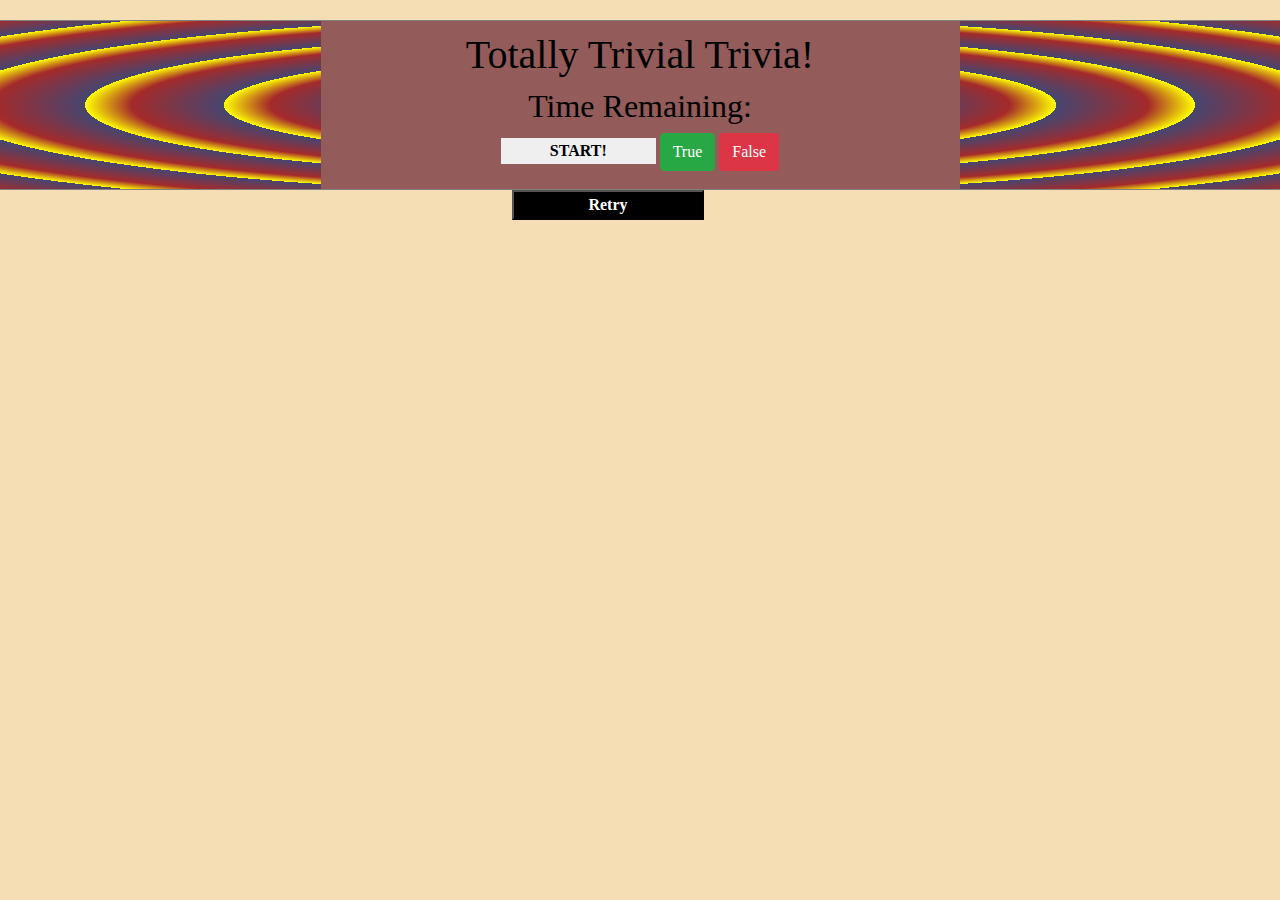
==== index.html @ b8c5e20f "working on timer" ====
<!DOCTYPE html>
<html lang="en">

<head>
    <meta charset="UTF-8">
    <!-- Bootstrap core CSS -->
    <link rel="stylesheet" href="https://stackpath.bootstrapcdn.com/bootstrap/4.3.1/css/bootstrap.min.css">

    <!-- Personal CSS -->
    <link rel="stylesheet" type="text/css" href="assets/css/style.css">
    <meta name="viewport" content="width=device-width, initial-scale=1.0">
    <title>Trivia Game</title>
</head>

<body>





    <div class="outer-container row">
        <div class="col-12">

            <!-- <div class="timer">
                        <p id="time">60</p>
                        <h3 id="display">00:00</h3>
                    </div> -->

            <div class="col-8" id="main-container">


                <h1>Totally Trivial Trivia!</h1>

                <h2 id="display">Time Remaining: <span id ="timer"></span></h2>

                <button id="startgame" class="col-3"><strong>START!</strong></button>

                <!-- //add id for correct and wrong -->

                <div class="questions">
                    <li id="question1"> Q1: The Capital of Libya is Benghazi.</li>
                    <label>
                        <button id="V" class="btn btn-success" name="choise">True</button>
                    </label>

                    <label>
                        <button id="F" class="btn btn-danger" name="choise">False</button>
                    </label>


                    <li id="question2"> Q2: Albert Einstein was awarded the Nobel Prize in Physics.</li>
                    <label>
                        <button id="V" class="btn btn-success" name="choise">True</button>
                    </label>

                    <label>
                        <button id="F" class="btn btn-danger" name="choise">False</button>
                    </label>


                    <li id="question3"> Q3: Brazil is the only country in the America whose official language is
                        Portuguese.</li>

                    <label>
                        <button id="V" class="btn btn-success" name="choise">True</button>
                    </label>

                    <label>
                        <button id="F" class="btn btn-danger" name="choise">False</button>
                    </label>


                    <li id="question4"> Q4: No bird can fly backwards.</li>

                    <label>
                        <button id="V" class="btn btn-success" name="choise">True</button>
                    </label>

                    <label>
                        <button id="F" class="btn btn-danger" name="choise">False</button>
                    </label>


                    <li id="question5"> Q5: Gone with the winds takes place in Savannah, Georgia.</li>

                    <label>
                        <button id="V" class="btn btn-success" name="choise">True</button>
                    </label>

                    <label>
                        <button id="F" class="btn btn-danger" name="choise">False</button>
                    </label>


                    <li id="question6"> Q6: Paprika is the Hungarian word for pepper.</li>

                    <label>
                        <button id="V" class="btn btn-success" name="choise">True</button>
                    </label>

                    <label>
                        <button id="F" class="btn btn-danger" name="choise">False</button>
                    </label>


                    <li id="question7"> Q7: Lightning never strike in the same place twice.</li>

                    <label>
                        <button id="V" class="btn btn-success" name="choise">True</button>
                    </label>

                    <label>
                        <button id="F" class="btn btn-danger" name="choise">False</button>
                    </label>


                    <li id="question8"> Q8: Goldfish only have a memory of three seconds.</li>

                    <label>
                        <button id="V" class="btn btn-success" name="choise">True</button>
                    </label>

                    <label>
                        <button id="F" class="btn btn-danger" name="choise">False</button>
                    </label>


                    <li id="question9"> Q9: Batman fights crime in retalition for the destruction of his planet.</li>

                    <label>
                        <button id="V" class="btn btn-success" name="choise">True</button>
                    </label>

                    <label>
                        <button id="F" class="btn btn-danger" name="choise">False</button>
                    </label>


                    <li id="question10"> Q10: The first feature film produced entirely with CGI (computer-generated
                        imagery) was Toy Story
                    </li>

                </div>

                <label>
                    <button id="V" class="btn btn-success" name="choise">True</button>
                </label>

                <label>
                    <button id="F" class="btn btn-danger" name="choise">False</button>
                </label>

                <div class="answers">

                </div>

            </div>
        </div>



    </div>
    <div class="end-text">

        <h4 id="timeout"><u><strong><abbr title="You failed!!">TIMEOUT!</abbr></strong></u></h4>

        <button id="retrybutton"><strong>Retry</strong></button>
        <h5 id="loser" class="lead">I don't know if you are pretty ignorant or really stupid, but you missed lots of
            correct answers. Retry blindfolded, you may have more chance to raise your score.</h5>
        <h5 id="normal" class="lead">Good, but not enough. Try again and give the correct answer to all questions! You
            can do it!</h5>
        <h5 id="good" class="lead">Very good! You are smart, just like Nolan!</h5>
    </div>



</body>

<!-- Javascript files needed by Bootstrap -->
<script src="https://code.jquery.com/jquery-3.2.1.slim.min.js"></script>
<script src="https://cdnjs.cloudflare.com/ajax/libs/popper.js/1.12.9/umd/popper.min.js"></script>
<script src="https://stackpath.bootstrapcdn.com/bootstrap/4.3.1/js/bootstrap.min.js"></script>

<script type="text/javascript" src="assets/javascript/app.js"></script>

</html>
---- assets/css/style.css ----
body {
    background-color: wheat
}

.outer-container {
    /* background-image: image-set("assets/images/backgroung img.jpeg"); */
    background-color: rgb(53, 53, 82);
    border: 1px solid gray;
    margin-top: 20px;
    background-image: repeating-radial-gradient(rgb(70, 70, 112), brown 10%, yellow 15%);
}

#main-container {
    background-color: rgb(148, 91, 91);
    color: black;
    text-align: center;
    border: 1px;
    font-family: "Mountains of Christmas", cursive;
    margin: auto;
    width: 50%;
    padding: 10px;
  
}

#startgame {
    color: black;
    text-align: center;
    border: 1px;
    font-family: "Mountains of Christmas", cursive;
 
    
    
}

#timeout {
    color: red;
    font-family: "Mountains of Christmas", cursive;
    text-align: left;
    font-style: bold;
    margin-left: 45%;
    
   
}

#retrybutton {
    color: white;
    width: 15%;
    margin-left: 40%;
    margin-bottom: 10px;
    font-family: "Mountains of Christmas", cursive;
    font-style: bold;
    background-color: black;

}
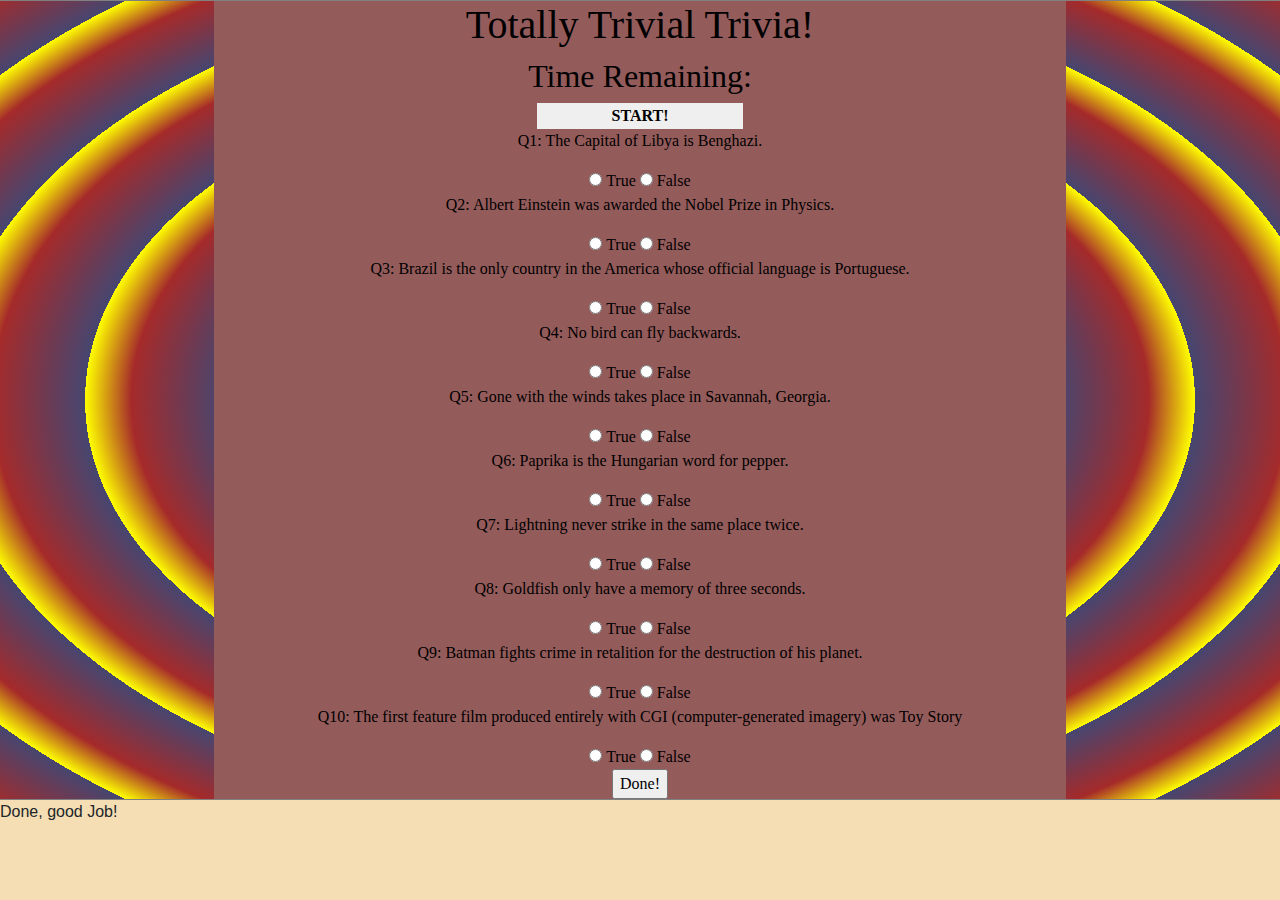
==== commit 7a01e7e2: "still working on JS" ====
--- a/index.html
+++ b/index.html
@@ -31,136 +31,93 @@
 
                 <h1>Totally Trivial Trivia!</h1>
 
-                <h2 id="display">Time Remaining: <span id ="timer"></span></h2>
+                <h2 id="display">Time Remaining: <span id="timer"></span></h2>
 
                 <button id="startgame" class="col-3"><strong>START!</strong></button>
 
                 <!-- //add id for correct and wrong -->
 
-                <div class="questions">
-                    <li id="question1"> Q1: The Capital of Libya is Benghazi.</li>
-                    <label>
-                        <button id="V" class="btn btn-success" name="choise">True</button>
-                    </label>
+                <div class="questions" id = "quiz">
 
-                    <label>
-                        <button id="F" class="btn btn-danger" name="choise">False</button>
-                    </label>
+                    <form action="/action_page.php">
+                        <p>Q1: The Capital of Libya is Benghazi.</p>
+                        <input type="radio" id = "quiz1" name="question1" value="true"> True
+                        <input type="radio" id = "quiz1" name="question1" value="false"> False
 
 
-                    <li id="question2"> Q2: Albert Einstein was awarded the Nobel Prize in Physics.</li>
-                    <label>
-                        <button id="V" class="btn btn-success" name="choise">True</button>
-                    </label>
 
-                    <label>
-                        <button id="F" class="btn btn-danger" name="choise">False</button>
-                    </label>
+                        <p>Q2: Albert Einstein was awarded the Nobel Prize in Physics.</p>
+
+                        <input type="radio" name="question2" value="true"> True
+                        <input type="radio" name="question2" value="false"> False
 
 
-                    <li id="question3"> Q3: Brazil is the only country in the America whose official language is
-                        Portuguese.</li>
+                        <p>Q3: Brazil is the only country in the America whose official language is
+                            Portuguese.</p>
 
-                    <label>
-                        <button id="V" class="btn btn-success" name="choise">True</button>
-                    </label>
-
-                    <label>
-                        <button id="F" class="btn btn-danger" name="choise">False</button>
-                    </label>
+                        <input type="radio" name="question3" value="true"> True
+                        <input type="radio" name="question3" value="false"> False
 
 
-                    <li id="question4"> Q4: No bird can fly backwards.</li>
+                        <p>Q4: No bird can fly backwards.</p>
 
-                    <label>
-                        <button id="V" class="btn btn-success" name="choise">True</button>
-                    </label>
-
-                    <label>
-                        <button id="F" class="btn btn-danger" name="choise">False</button>
-                    </label>
+                        <input type="radio" name="question4" value="true"> True
+                        <input type="radio" name="question4" value="false"> False
 
 
-                    <li id="question5"> Q5: Gone with the winds takes place in Savannah, Georgia.</li>
 
-                    <label>
-                        <button id="V" class="btn btn-success" name="choise">True</button>
-                    </label>
+                        <p>Q5: Gone with the winds takes place in Savannah, Georgia.</p>
 
-                    <label>
-                        <button id="F" class="btn btn-danger" name="choise">False</button>
-                    </label>
+                        <input type="radio" name="question5" value="true"> True
+                        <input type="radio" name="question5" value="false"> False
+
+                        <p>Q6: Paprika is the Hungarian word for pepper.</p>
+
+                        <input type="radio" name="question6" value="true"> True
+                        <input type="radio" name="question6" value="false"> False
 
 
-                    <li id="question6"> Q6: Paprika is the Hungarian word for pepper.</li>
+                        <p>Q7: Lightning never strike in the same place twice.</p>
 
-                    <label>
-                        <button id="V" class="btn btn-success" name="choise">True</button>
-                    </label>
-
-                    <label>
-                        <button id="F" class="btn btn-danger" name="choise">False</button>
-                    </label>
+                        <input type="radio" name="question7" value="true"> True
+                        <input type="radio" name="question7" value="false"> False
 
 
-                    <li id="question7"> Q7: Lightning never strike in the same place twice.</li>
+                        <p>Q8: Goldfish only have a memory of three seconds.</p>
 
-                    <label>
-                        <button id="V" class="btn btn-success" name="choise">True</button>
-                    </label>
-
-                    <label>
-                        <button id="F" class="btn btn-danger" name="choise">False</button>
-                    </label>
+                        <input type="radio" name="question8" value="true"> True
+                        <input type="radio" name="question8" value="false"> False
 
 
-                    <li id="question8"> Q8: Goldfish only have a memory of three seconds.</li>
+                        <p>Q9: Batman fights crime in retalition for the destruction of his planet.</p>
 
-                    <label>
-                        <button id="V" class="btn btn-success" name="choise">True</button>
-                    </label>
-
-                    <label>
-                        <button id="F" class="btn btn-danger" name="choise">False</button>
-                    </label>
+                        <input type="radio" name="question9" value="true"> True
+                        <input type="radio" name="question9" value="false"> False
 
 
-                    <li id="question9"> Q9: Batman fights crime in retalition for the destruction of his planet.</li>
+                        <p>Q10: The first feature film produced entirely with CGI (computer-generated
+                            imagery) was Toy Story
+                        </p>
 
-                    <label>
-                        <button id="V" class="btn btn-success" name="choise">True</button>
-                    </label>
+                        <input type="radio" name="question10" value="true"> True
+                        <input type="radio" name="question10" value="false"> False
 
-                    <label>
-                        <button id="F" class="btn btn-danger" name="choise">False</button>
-                    </label>
+                    </form>
+                    <input id="button" type="button" value="Done!" onclick="check();">
 
-
-                    <li id="question10"> Q10: The first feature film produced entirely with CGI (computer-generated
-                        imagery) was Toy Story
-                    </li>
-
-                </div>
-
-                <label>
-                    <button id="V" class="btn btn-success" name="choise">True</button>
-                </label>
-
-                <label>
-                    <button id="F" class="btn btn-danger" name="choise">False</button>
-                </label>
-
-                <div class="answers">
+                    <!-- <input type="submit" value="Submit"> -->
 
                 </div>
 
             </div>
+
+        </div>
+    </div>
+    <div id="after-submit">
+            <p id="number-correct">Done, good Job!</p>
         </div>
 
-
-
-    </div>
-    <div class="end-text">
+    <!-- <div class="end-text">
 
         <h4 id="timeout"><u><strong><abbr title="You failed!!">TIMEOUT!</abbr></strong></u></h4>
 
@@ -170,7 +127,7 @@
         <h5 id="normal" class="lead">Good, but not enough. Try again and give the correct answer to all questions! You
             can do it!</h5>
         <h5 id="good" class="lead">Very good! You are smart, just like Nolan!</h5>
-    </div>
+    </div> -->
 
 
 
--- a/assets/css/style.css
+++ b/assets/css/style.css
@@ -3,10 +3,9 @@
 }
 
 .outer-container {
-    /* background-image: image-set("assets/images/backgroung img.jpeg"); */
+    background-image: image-set("assets/images/backgroung img.jpeg");
     background-color: rgb(53, 53, 82);
     border: 1px solid gray;
-    margin-top: 20px;
     background-image: repeating-radial-gradient(rgb(70, 70, 112), brown 10%, yellow 15%);
 }
 
@@ -17,8 +16,8 @@
     border: 1px;
     font-family: "Mountains of Christmas", cursive;
     margin: auto;
-    width: 50%;
-    padding: 10px;
+    
+    
   
 }
 
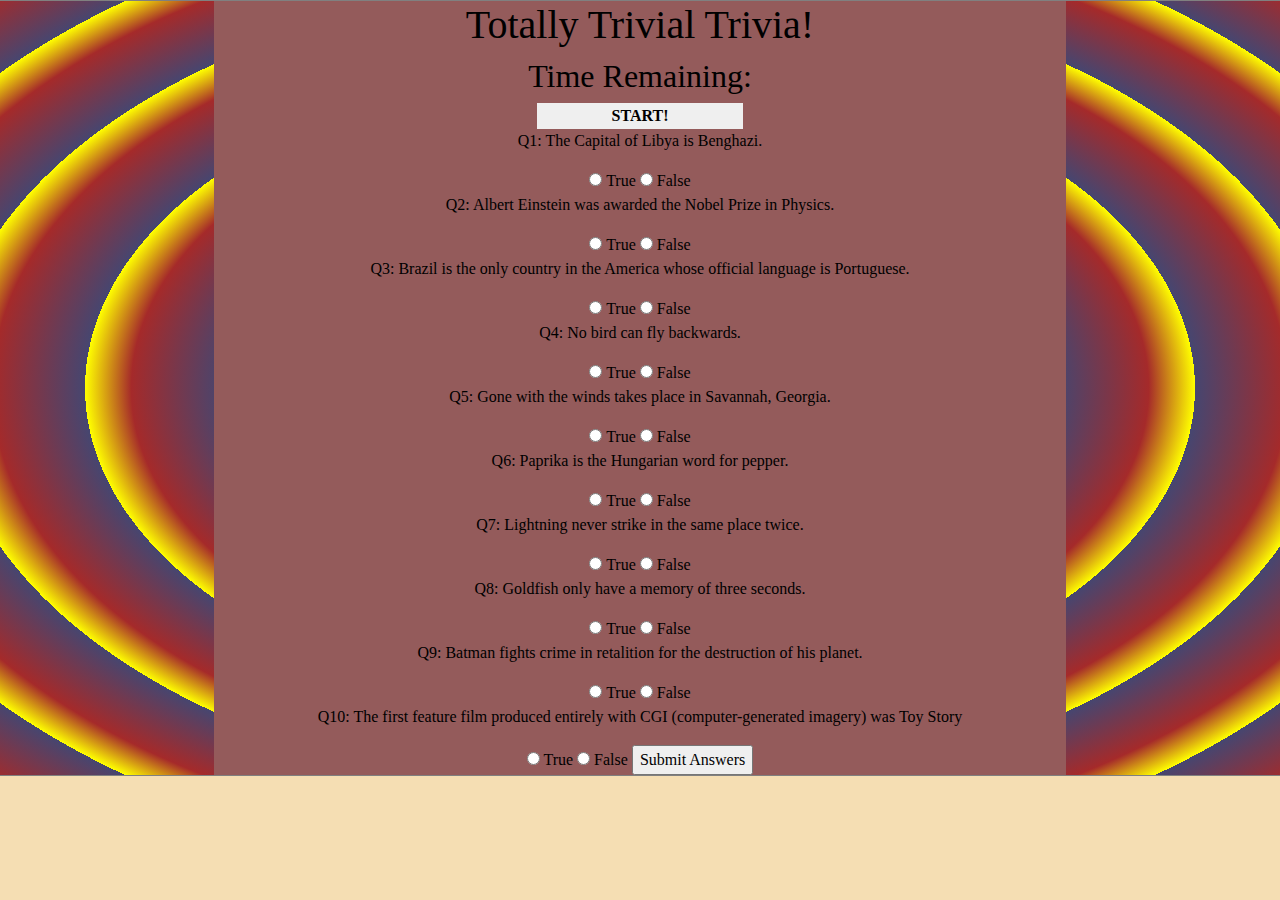
==== commit 4e24b29e: "js completed" ====
--- a/index.html
+++ b/index.html
@@ -21,11 +21,6 @@
     <div class="outer-container row">
         <div class="col-12">
 
-            <!-- <div class="timer">
-                        <p id="time">60</p>
-                        <h3 id="display">00:00</h3>
-                    </div> -->
-
             <div class="col-8" id="main-container">
 
 
@@ -39,7 +34,7 @@
 
                 <div class="questions" id = "quiz">
 
-                    <form action="/action_page.php">
+                    <form action="/success.html" id="questionaire">
                         <p>Q1: The Capital of Libya is Benghazi.</p>
                         <input type="radio" id = "quiz1" name="question1" value="true"> True
                         <input type="radio" id = "quiz1" name="question1" value="false"> False
@@ -102,8 +97,9 @@
                         <input type="radio" name="question10" value="true"> True
                         <input type="radio" name="question10" value="false"> False
 
+                        <!-- <input id="button" type="button" value="Done!" onclick="check()">Î -->
+                        <input id="submit_button" type="submit" value="Submit Answers">
                     </form>
-                    <input id="button" type="button" value="Done!" onclick="check();">
 
                     <!-- <input type="submit" value="Submit"> -->
 
@@ -114,27 +110,14 @@
         </div>
     </div>
     <div id="after-submit">
-            <p id="number-correct">Done, good Job!</p>
+            <p id="number-correct"></p>
         </div>
-
-    <!-- <div class="end-text">
-
-        <h4 id="timeout"><u><strong><abbr title="You failed!!">TIMEOUT!</abbr></strong></u></h4>
-
-        <button id="retrybutton"><strong>Retry</strong></button>
-        <h5 id="loser" class="lead">I don't know if you are pretty ignorant or really stupid, but you missed lots of
-            correct answers. Retry blindfolded, you may have more chance to raise your score.</h5>
-        <h5 id="normal" class="lead">Good, but not enough. Try again and give the correct answer to all questions! You
-            can do it!</h5>
-        <h5 id="good" class="lead">Very good! You are smart, just like Nolan!</h5>
-    </div> -->
-
 
 
 </body>
 
 <!-- Javascript files needed by Bootstrap -->
-<script src="https://code.jquery.com/jquery-3.2.1.slim.min.js"></script>
+<script src="https://code.jquery.com/jquery-3.4.1.js" integrity="sha256-WpOohJOqMqqyKL9FccASB9O0KwACQJpFTUBLTYOVvVU=" crossorigin="anonymous"></script>
 <script src="https://cdnjs.cloudflare.com/ajax/libs/popper.js/1.12.9/umd/popper.min.js"></script>
 <script src="https://stackpath.bootstrapcdn.com/bootstrap/4.3.1/js/bootstrap.min.js"></script>
 
